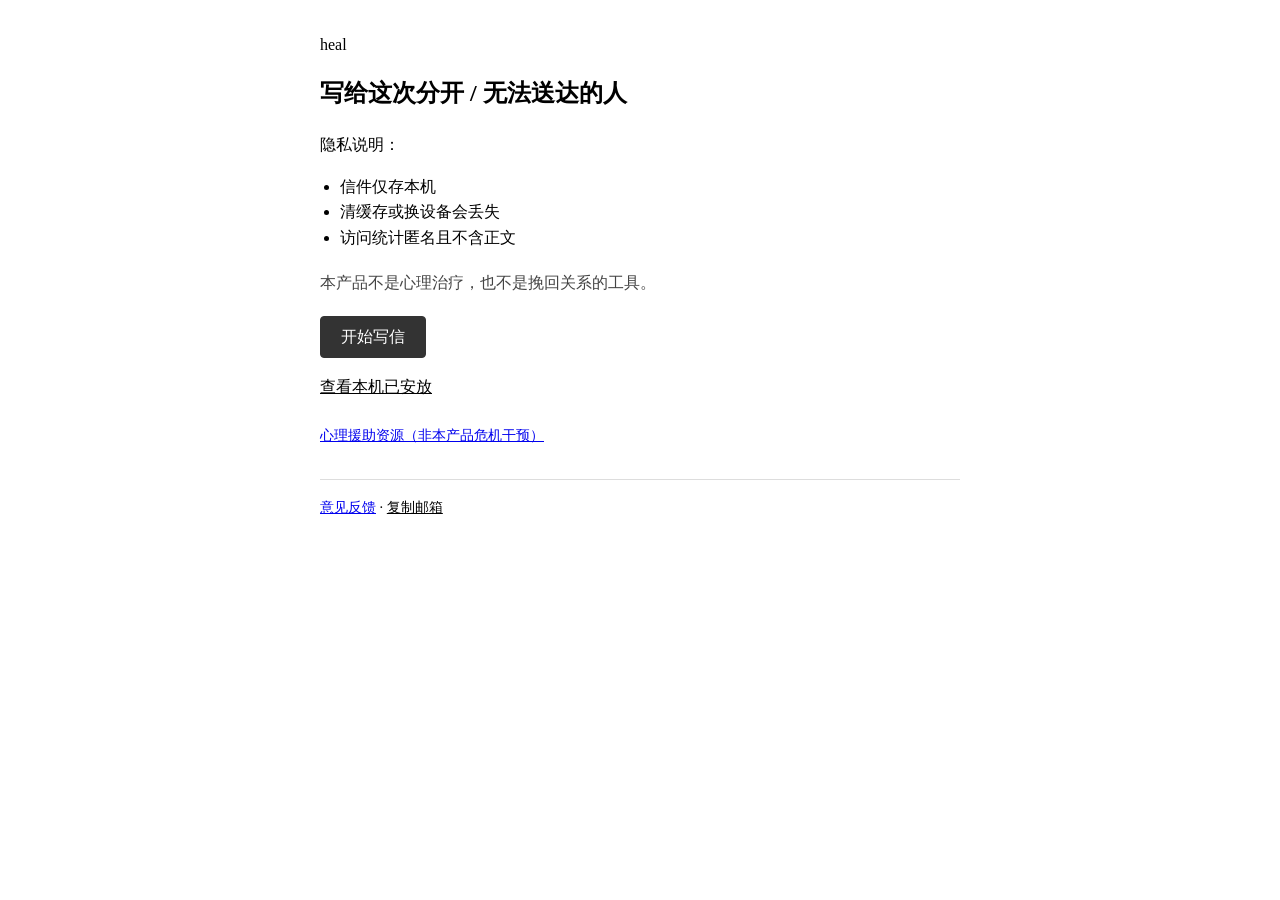
==== web/index.html @ e657d5c3 "feat(web): add entry view copy and feedback helpers Co-authored-by: Cursor <cursoragent@cursor.com>" ====
<!DOCTYPE html>
<html lang="zh-CN">
<head>
  <meta charset="UTF-8" />
  <meta name="viewport" content="width=device-width, initial-scale=1" />
  <title>heal — 写给无法送达的人</title>
  <link rel="stylesheet" href="./css/app.css" />
</head>
<body>
  <header class="site-header">
    <p class="brand">heal</p>
  </header>
  <main id="app">
    <section id="view-entry" class="view" hidden>
      <h1 class="entry-title">写给这次分开 / 无法送达的人</h1>
      <div class="entry-privacy">
        <p>隐私说明：</p>
        <ul>
          <li>信件仅存本机</li>
          <li>清缓存或换设备会丢失</li>
          <li>访问统计匿名且不含正文</li>
        </ul>
      </div>
      <p class="entry-boundary">本产品不是心理治疗，也不是挽回关系的工具。</p>
      <button type="button" id="btn-start-write" class="btn-primary">开始写信</button>
      <p class="entry-nav">
        <button type="button" id="btn-go-archive" class="link-btn">查看本机已安放</button>
      </p>
      <p class="entry-aid">
        <a href="https://www.crisis.org.cn/" target="_blank" rel="noopener noreferrer">
          心理援助资源（非本产品危机干预）
        </a>
      </p>
    </section>
    <section id="view-write" class="view" hidden></section>
    <section id="view-seal" class="view" hidden></section>
    <section id="view-archive" class="view" hidden></section>
  </main>
  <footer class="site-footer">
    <a id="feedback-mailto" href="mailto:yincuilong@126.com?subject=heal%20%E6%84%8F%E8%A7%81%E5%8F%8D%E9%A6%88">意见反馈</a>
    <span> · </span>
    <button type="button" id="copy-email" data-email="yincuilong@126.com">复制邮箱</button>
  </footer>
  <script type="module" src="./js/app.js"></script>
</body>
</html>
---- web/css/app.css ----
body {
  max-width: 40rem;
  margin: 0 auto;
  padding: 1rem;
  line-height: 1.6;
}

.view[hidden] {
  display: none;
}

.entry-title {
  font-size: 1.5rem;
  font-weight: 600;
  margin: 0 0 1.25rem;
}

.entry-privacy ul {
  margin: 0.25rem 0 0;
  padding-left: 1.25rem;
}

.entry-boundary {
  margin: 1.25rem 0;
  color: #444;
}

.btn-primary {
  display: inline-block;
  padding: 0.6rem 1.25rem;
  font-size: 1rem;
  cursor: pointer;
  border: 1px solid #333;
  border-radius: 0.25rem;
  background: #333;
  color: #fff;
}

.link-btn {
  padding: 0;
  font: inherit;
  color: inherit;
  text-decoration: underline;
  cursor: pointer;
  background: none;
  border: none;
}

.entry-nav {
  margin: 1rem 0 0;
}

.entry-aid {
  margin: 1.5rem 0 0;
  font-size: 0.9rem;
}

.site-footer {
  margin-top: 2rem;
  padding-top: 1rem;
  border-top: 1px solid #ddd;
  font-size: 0.9rem;
}

#copy-email {
  padding: 0;
  font: inherit;
  color: inherit;
  text-decoration: underline;
  cursor: pointer;
  background: none;
  border: none;
}
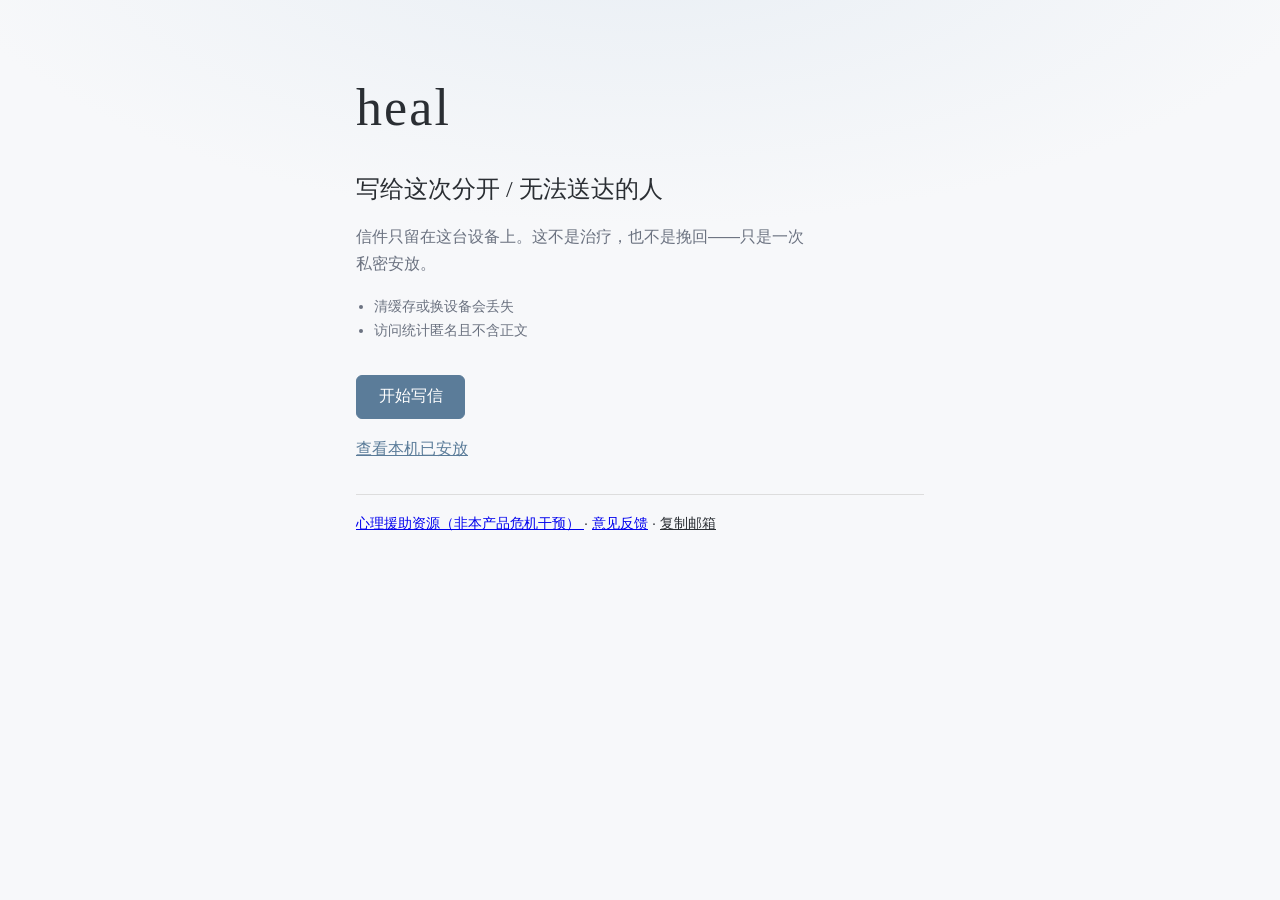
==== commit ea8bb8fa: "style(web): restyle entry as single morning composition Co-authored-by: Cursor <cursoragent@cursor.c" ====
--- a/web/index.html
+++ b/web/index.html
@@ -10,33 +10,135 @@
   <header class="site-header">
     <p class="brand">heal</p>
   </header>
+  <p id="storage-degraded-notice" class="storage-degraded-notice" hidden role="status">
+    当前浏览器存储能力有限，信件仅保存在本机降级存储中
+  </p>
   <main id="app">
     <section id="view-entry" class="view" hidden>
+      <p class="brand brand-hero">heal</p>
       <h1 class="entry-title">写给这次分开 / 无法送达的人</h1>
-      <div class="entry-privacy">
-        <p>隐私说明：</p>
-        <ul>
-          <li>信件仅存本机</li>
-          <li>清缓存或换设备会丢失</li>
-          <li>访问统计匿名且不含正文</li>
-        </ul>
-      </div>
-      <p class="entry-boundary">本产品不是心理治疗，也不是挽回关系的工具。</p>
+      <p class="entry-lede">
+        信件只留在这台设备上。这不是治疗，也不是挽回——只是一次私密安放。
+      </p>
+      <ul class="entry-privacy-quiet">
+        <li>清缓存或换设备会丢失</li>
+        <li>访问统计匿名且不含正文</li>
+      </ul>
       <button type="button" id="btn-start-write" class="btn-primary">开始写信</button>
       <p class="entry-nav">
         <button type="button" id="btn-go-archive" class="link-btn">查看本机已安放</button>
       </p>
-      <p class="entry-aid">
-        <a href="https://www.crisis.org.cn/" target="_blank" rel="noopener noreferrer">
-          心理援助资源（非本产品危机干预）
-        </a>
+    </section>
+    <section id="view-write" class="view" hidden>
+      <h2 class="write-title">写信</h2>
+      <label class="write-label" for="scene">场景</label>
+      <select id="scene" class="write-field">
+        <option value="分手">分手</option>
+        <option value="单恋">单恋</option>
+        <option value="不得不分开">不得不分开</option>
+        <option value="其他">其他</option>
+      </select>
+      <div id="prompt-text" class="prompt-text" aria-live="polite"></div>
+      <label class="write-label" for="title">标题（可选）</label>
+      <input type="text" id="title" class="write-field" maxlength="200" />
+      <label class="write-label" for="body">正文</label>
+      <textarea id="body" class="write-field write-body" rows="12"></textarea>
+      <div class="write-actions">
+        <button type="button" id="btn-save-draft" class="btn-secondary">保存草稿</button>
+        <button type="button" id="btn-go-seal" class="btn-primary">去封存</button>
+        <button type="button" id="btn-back-entry" class="link-btn">返回入口</button>
+      </div>
+    </section>
+    <section id="view-seal" class="view" hidden>
+      <h2 class="seal-title">封存仪式</h2>
+      <div id="seal-confirm">
+        <div class="seal-summary">
+          <p><strong>标题：</strong><span id="seal-summary-title">—</span></p>
+          <p><strong>场景：</strong><span id="seal-summary-scene"></span></p>
+          <p><strong>字数：</strong><span id="seal-summary-count"></span></p>
+        </div>
+        <details class="seal-preview">
+          <summary>预览正文</summary>
+          <div id="seal-preview-body" class="seal-preview-body"></div>
+        </details>
+        <label class="seal-confirm-label">
+          <input type="checkbox" id="seal-confirm-check" />
+          我确认将此信安放在本机，无法通过本产品发送给对方
+        </label>
+        <fieldset class="seal-nocontact">
+          <legend>可选：不再联系标记（仅本机日期，无推送提醒）</legend>
+          <label class="seal-nocontact-option">
+            <input type="radio" name="noContactDays" value="" checked />
+            不设置
+          </label>
+          <label class="seal-nocontact-option">
+            <input type="radio" name="noContactDays" value="7" />
+            7 天
+          </label>
+          <label class="seal-nocontact-option">
+            <input type="radio" name="noContactDays" value="14" />
+            14 天
+          </label>
+          <label class="seal-nocontact-option">
+            <input type="radio" name="noContactDays" value="30" />
+            30 天
+          </label>
+        </fieldset>
+        <div class="seal-actions">
+          <button type="button" id="btn-confirm-seal" class="btn-primary" disabled>确认封存</button>
+          <button type="button" id="btn-back-write" class="btn-secondary">返回修改</button>
+        </div>
+      </div>
+      <div id="seal-success" hidden>
+        <h2 class="seal-success-title">已安放</h2>
+        <p class="seal-boundary">本产品不是心理治疗，也不是挽回关系的工具。</p>
+        <p class="seal-aid">
+          <a href="https://www.crisis.org.cn/" target="_blank" rel="noopener noreferrer">
+            心理援助资源（非本产品危机干预）
+          </a>
+        </p>
+        <div class="seal-actions">
+          <button type="button" id="btn-seal-go-archive" class="btn-primary">查看归档</button>
+          <button type="button" id="btn-seal-write-another" class="btn-secondary">再写一封</button>
+        </div>
+      </div>
+    </section>
+    <section id="view-archive" class="view" hidden>
+      <h2 class="archive-title">本机已安放</h2>
+      <div id="archive-empty" class="archive-empty" hidden>
+        <p>还没有安放的信</p>
+        <button type="button" id="btn-archive-write" class="btn-primary">去写信</button>
+      </div>
+      <div id="archive-list-view">
+        <ul id="archive-sealed-list" class="archive-list"></ul>
+        <div id="archive-drafts-section" class="archive-drafts" hidden>
+          <h3 class="archive-drafts-title">未完成</h3>
+          <ul id="archive-draft-list" class="archive-list"></ul>
+        </div>
+      </div>
+      <article id="archive-detail" class="archive-detail" hidden>
+        <h3 id="archive-detail-title" class="archive-detail-title"></h3>
+        <p class="archive-detail-meta"><strong>场景：</strong><span id="archive-detail-scene"></span></p>
+        <p class="archive-detail-meta"><strong>安放日期：</strong><span id="archive-detail-date"></span></p>
+        <p id="archive-detail-nocontact" class="archive-detail-nocontact" hidden>
+          <strong>不再联系标记至：</strong><span id="archive-detail-nocontact-date"></span>
+        </p>
+        <div id="archive-detail-body" class="archive-detail-body"></div>
+        <div class="archive-actions">
+          <button type="button" id="btn-archive-back" class="btn-secondary">返回列表</button>
+          <button type="button" id="btn-archive-delete" class="btn-danger">删除</button>
+        </div>
+      </article>
+      <p class="archive-nav">
+        <button type="button" id="btn-archive-back-entry" class="link-btn">返回入口</button>
       </p>
     </section>
-    <section id="view-write" class="view" hidden></section>
-    <section id="view-seal" class="view" hidden></section>
-    <section id="view-archive" class="view" hidden></section>
   </main>
   <footer class="site-footer">
+    <a class="footer-aid" href="https://www.crisis.org.cn/" target="_blank" rel="noopener noreferrer">
+      心理援助资源（非本产品危机干预）
+    </a>
+    <span> · </span>
     <a id="feedback-mailto" href="mailto:yincuilong@126.com?subject=heal%20%E6%84%8F%E8%A7%81%E5%8F%8D%E9%A6%88">意见反馈</a>
     <span> · </span>
     <button type="button" id="copy-email" data-email="yincuilong@126.com">复制邮箱</button>
--- a/web/css/app.css
+++ b/web/css/app.css
@@ -1,45 +1,104 @@
+:root {
+  --bg: #f7f8fa;
+  --surface: #fffefb;
+  --ink: #2a2e33;
+  --ink-muted: #6b7280;
+  --mist: #5b7c99;
+  --mist-soft: #e8eef4;
+  --line: #d5dce3;
+  --danger: #a65d5d;
+  --radius: 6px;
+  --font-display: "Songti SC", "Noto Serif SC", "STSong", "SimSun", serif;
+  --font-body: "PingFang SC", "Hiragino Sans GB", "Microsoft YaHei", sans-serif;
+  --content-width: 38rem;
+}
+
 body {
-  max-width: 40rem;
+  max-width: var(--content-width);
   margin: 0 auto;
-  padding: 1rem;
-  line-height: 1.6;
+  padding: 1.5rem 1.25rem 3rem;
+  line-height: 1.7;
+  font-family: var(--font-body);
+  color: var(--ink);
+  background-color: var(--bg);
+  background-image: radial-gradient(
+    ellipse 80% 50% at 50% -10%,
+    var(--mist-soft),
+    transparent 70%
+  );
+  min-height: 100vh;
+  box-sizing: border-box;
+}
+
+.storage-degraded-notice {
+  margin: 0 0 1rem;
+  padding: 0.6rem 0.75rem;
+  font-size: 0.9rem;
+  color: var(--ink-muted);
+  background: var(--mist-soft);
+  border: 1px solid var(--line);
+  border-radius: var(--radius);
+}
+
+.storage-degraded-notice[hidden] {
+  display: none;
 }
 
 .view[hidden] {
   display: none;
 }
 
+body:has(#view-entry:not([hidden])) .site-header {
+  display: none;
+}
+
+.brand-hero {
+  font-family: var(--font-display);
+  font-size: clamp(2.5rem, 8vw, 3.25rem);
+  font-weight: 400;
+  letter-spacing: 0.04em;
+  margin: 2.5rem 0 1.25rem;
+  color: var(--ink);
+}
+
 .entry-title {
-  font-size: 1.5rem;
-  font-weight: 600;
-  margin: 0 0 1.25rem;
-}
-
-.entry-privacy ul {
-  margin: 0.25rem 0 0;
-  padding-left: 1.25rem;
-}
-
-.entry-boundary {
-  margin: 1.25rem 0;
-  color: #444;
+  font-family: var(--font-display);
+  font-size: clamp(1.25rem, 4vw, 1.5rem);
+  font-weight: 400;
+  margin: 0 0 1rem;
+  line-height: 1.45;
+}
+
+.entry-lede {
+  color: var(--ink-muted);
+  margin: 0 0 1rem;
+  max-width: 28rem;
+}
+
+.entry-privacy-quiet {
+  color: var(--ink-muted);
+  font-size: 0.9rem;
+  margin: 0 0 2rem;
+  padding-left: 1.1rem;
 }
 
 .btn-primary {
   display: inline-block;
-  padding: 0.6rem 1.25rem;
   font-size: 1rem;
   cursor: pointer;
-  border: 1px solid #333;
-  border-radius: 0.25rem;
-  background: #333;
+  background: var(--mist);
+  border: 1px solid var(--mist);
+  border-color: var(--mist);
   color: #fff;
+  border-radius: var(--radius);
+  min-height: 2.75rem;
+  padding: 0.65rem 1.35rem;
 }
 
 .link-btn {
   padding: 0;
   font: inherit;
-  color: inherit;
+  color: var(--mist);
   text-decoration: underline;
   cursor: pointer;
   background: none;
@@ -48,11 +107,6 @@
 
 .entry-nav {
   margin: 1rem 0 0;
-}
-
-.entry-aid {
-  margin: 1.5rem 0 0;
-  font-size: 0.9rem;
 }
 
 .site-footer {
@@ -71,3 +125,269 @@
   background: none;
   border: none;
 }
+
+.write-title {
+  font-size: 1.25rem;
+  font-weight: 600;
+  margin: 0 0 1rem;
+}
+
+.write-label {
+  display: block;
+  margin: 0.75rem 0 0.25rem;
+  font-weight: 500;
+}
+
+.write-field {
+  display: block;
+  width: 100%;
+  box-sizing: border-box;
+  padding: 0.5rem;
+  font: inherit;
+  border: 1px solid #ccc;
+  border-radius: 0.25rem;
+}
+
+.write-body {
+  min-height: 12rem;
+  resize: vertical;
+}
+
+.prompt-text {
+  margin: 0.75rem 0;
+  padding: 0.75rem;
+  background: #f7f7f7;
+  border-radius: 0.25rem;
+  font-size: 0.95rem;
+  color: #444;
+}
+
+.prompt-text p {
+  margin: 0.25rem 0;
+}
+
+.write-actions {
+  display: flex;
+  flex-wrap: wrap;
+  gap: 0.75rem;
+  align-items: center;
+  margin-top: 1.25rem;
+}
+
+.btn-secondary {
+  font: inherit;
+  cursor: pointer;
+  background: transparent;
+  border: 1px solid var(--ink);
+  color: var(--ink);
+  border-radius: var(--radius);
+  min-height: 2.75rem;
+  padding: 0.65rem 1.35rem;
+}
+
+.btn-primary:disabled {
+  opacity: 0.5;
+  cursor: not-allowed;
+}
+
+.seal-title {
+  font-size: 1.25rem;
+  font-weight: 600;
+  margin: 0 0 1rem;
+}
+
+.seal-summary p {
+  margin: 0.35rem 0;
+}
+
+.seal-preview {
+  margin: 1rem 0;
+  padding: 0.75rem;
+  background: #f7f7f7;
+  border-radius: 0.25rem;
+}
+
+.seal-preview-body {
+  margin-top: 0.75rem;
+  white-space: pre-wrap;
+  word-break: break-word;
+  font-size: 0.95rem;
+  color: #444;
+  max-height: 12rem;
+  overflow-y: auto;
+}
+
+.seal-confirm-label {
+  display: block;
+  margin: 1rem 0;
+  cursor: pointer;
+}
+
+.seal-confirm-label input {
+  margin-right: 0.5rem;
+}
+
+.seal-nocontact {
+  margin: 1rem 0;
+  padding: 0.75rem;
+  border: 1px solid #ddd;
+  border-radius: 0.25rem;
+}
+
+.seal-nocontact legend {
+  font-size: 0.9rem;
+  padding: 0 0.25rem;
+}
+
+.seal-nocontact-option {
+  display: block;
+  margin: 0.35rem 0;
+  cursor: pointer;
+}
+
+.seal-nocontact-option input {
+  margin-right: 0.5rem;
+}
+
+.seal-actions {
+  display: flex;
+  flex-wrap: wrap;
+  gap: 0.75rem;
+  align-items: center;
+  margin-top: 1.25rem;
+}
+
+.seal-success-title {
+  font-size: 1.5rem;
+  font-weight: 600;
+  margin: 0 0 1rem;
+}
+
+.seal-boundary {
+  margin: 0 0 1rem;
+  color: #444;
+}
+
+.seal-aid {
+  margin: 0 0 1.25rem;
+  font-size: 0.9rem;
+}
+
+.archive-title {
+  font-size: 1.25rem;
+  font-weight: 600;
+  margin: 0 0 1rem;
+}
+
+.archive-empty {
+  margin: 1.5rem 0;
+  text-align: center;
+  color: #444;
+}
+
+.archive-empty p {
+  margin: 0 0 1rem;
+}
+
+.archive-list {
+  list-style: none;
+  margin: 0;
+  padding: 0;
+}
+
+.archive-item {
+  margin: 0 0 0.5rem;
+}
+
+.archive-item-btn {
+  display: block;
+  width: 100%;
+  box-sizing: border-box;
+  padding: 0.75rem;
+  font: inherit;
+  text-align: left;
+  cursor: pointer;
+  border: 1px solid #ddd;
+  border-radius: 0.25rem;
+  background: #fff;
+}
+
+.archive-item-btn:hover {
+  background: #f7f7f7;
+}
+
+.archive-item-title {
+  display: block;
+  font-weight: 500;
+}
+
+.archive-item-meta {
+  display: block;
+  margin-top: 0.25rem;
+  font-size: 0.85rem;
+  color: #666;
+}
+
+.archive-drafts {
+  margin-top: 1.5rem;
+  padding-top: 1rem;
+  border-top: 1px solid #ddd;
+}
+
+.archive-drafts-title {
+  font-size: 1rem;
+  font-weight: 600;
+  margin: 0 0 0.75rem;
+}
+
+.archive-detail-title {
+  font-size: 1.1rem;
+  font-weight: 600;
+  margin: 0 0 0.75rem;
+}
+
+.archive-detail-meta {
+  margin: 0.35rem 0;
+  font-size: 0.95rem;
+}
+
+.archive-detail-nocontact {
+  margin: 0.35rem 0;
+  font-size: 0.95rem;
+  color: #555;
+}
+
+.archive-detail-body {
+  margin: 1rem 0;
+  padding: 0.75rem;
+  white-space: pre-wrap;
+  word-break: break-word;
+  background: #f7f7f7;
+  border-radius: 0.25rem;
+  font-size: 0.95rem;
+  color: #444;
+}
+
+.archive-actions {
+  display: flex;
+  flex-wrap: wrap;
+  gap: 0.75rem;
+  align-items: center;
+  margin-top: 1.25rem;
+}
+
+.archive-nav {
+  margin: 1.5rem 0 0;
+}
+
+.btn-danger {
+  font: inherit;
+  cursor: pointer;
+  border: 1px solid var(--danger);
+  border-color: var(--danger);
+  color: var(--danger);
+  background: transparent;
+  border-radius: var(--radius);
+  min-height: 2.75rem;
+  padding: 0.65rem 1.35rem;
+}
